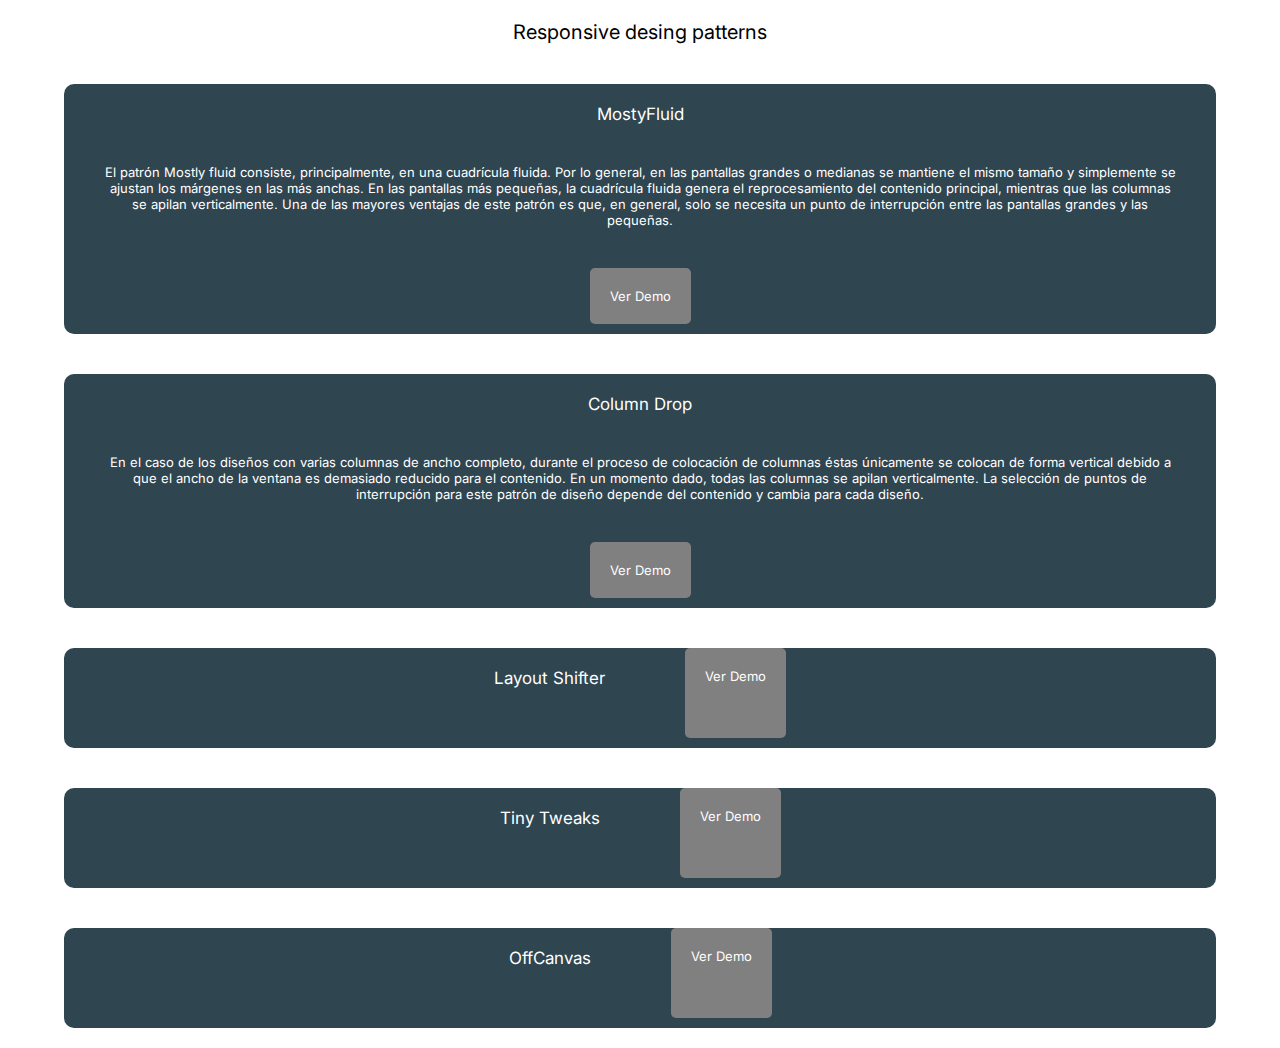
==== index.html @ 714902f0 "demo del patron column drop" ====
<!DOCTYPE html>
<html lang="en">

<head>
    <meta charset="UTF-8">
    <meta name="viewport" content="width=device-width, initial-scale=1.0">
    <title>Responsive desing patterns</title>
    <link rel="stylesheet" href="./css/mobile.css">
    <link href="https://fonts.googleapis.com/css2?family=Inter:wght@100;400&display=swap" rel="stylesheet">

</head>

<body>
    <main class="container">
        <h1 class="title"> Responsive desing patterns</h1>
        <div class="box box1">
            <span>MostyFluid</span>
            <p>El patrón Mostly fluid consiste, principalmente, en una cuadrícula fluida. Por lo general, en las
                pantallas grandes o medianas se mantiene el mismo tamaño y simplemente se ajustan los márgenes en las
                más anchas.
                En las pantallas más pequeñas, la cuadrícula fluida genera el reprocesamiento del contenido principal,
                mientras que las columnas se apilan verticalmente. Una de las mayores ventajas de este patrón es que, en
                general, solo se necesita un punto de interrupción entre las pantallas grandes y las pequeñas.</p>
            <a href="./MostyFluid/index.html" target="_blank">Ver Demo</a>
        </div>
        <div class="box box2"><span>Column Drop</span>
            <p>En el caso de los diseños con varias columnas de ancho completo, durante el proceso de colocación de
                columnas éstas únicamente se colocan de forma vertical debido a que el ancho de la ventana es demasiado
                reducido para el contenido.

                En un momento dado, todas las columnas se apilan verticalmente. La selección de puntos de interrupción
                para este patrón de diseño depende del contenido y cambia para cada diseño.</p>

            <a href="./ColumnDrop/index.html" target="_blank">Ver Demo</a>
        </div>
        <div class="box box3"><span>Layout Shifter</span>
            <p></p>

            <a href="./MostyFluid/index.html" target="_blank">Ver Demo</a>
        </div>
        <div class="box box4"><span>Tiny Tweaks</span>
            <p></p>

            <a href="./MostyFluid/index.html" target="_blank">Ver Demo</a>
        </div>
        <div class="box box5"><span>OffCanvas</span>
            <p></p>

            <a href="./MostyFluid/index.html" target="_blank">Ver Demo</a>
        </div>
    </main>
</body>

</html>
---- css/mobile.css ----
*{
    box-sizing: border-box;
    margin: 0;
}

html{
    font-size: 62.5%;
    color: #ffffff;
    font-family: 'Inter', sans-serif;
    ;
}

.container{
    display: flex;
    flex-flow: row wrap;
    justify-content: center;
}

.title{
    color: black;
    margin: 2rem auto;
    font-weight: 400;

}

.box{
    width: 90%;
    min-height: 100px;
    background-color: #2F4550;
    margin: 20px auto;
    border-radius: 1rem;
    display: flex;
    flex-wrap: wrap;
    justify-content: center;
}

.box span{
    font-size: 1.7rem;
    margin-top: 2rem;
}


.box p{
    font-size: 1.3rem;
    margin: 4rem 4rem;
    text-align: center;
}

.box a{
    padding: 2rem 2rem;
    background-color: gray;
    margin-bottom: 1rem;
    border-radius: 0.5rem;
    text-decoration: none;
    color: white;
    cursor: pointer;
    font-size: 1.3rem;
}

.box a:hover {
    background-color: #afafaf;
    cursor: pointer;
}
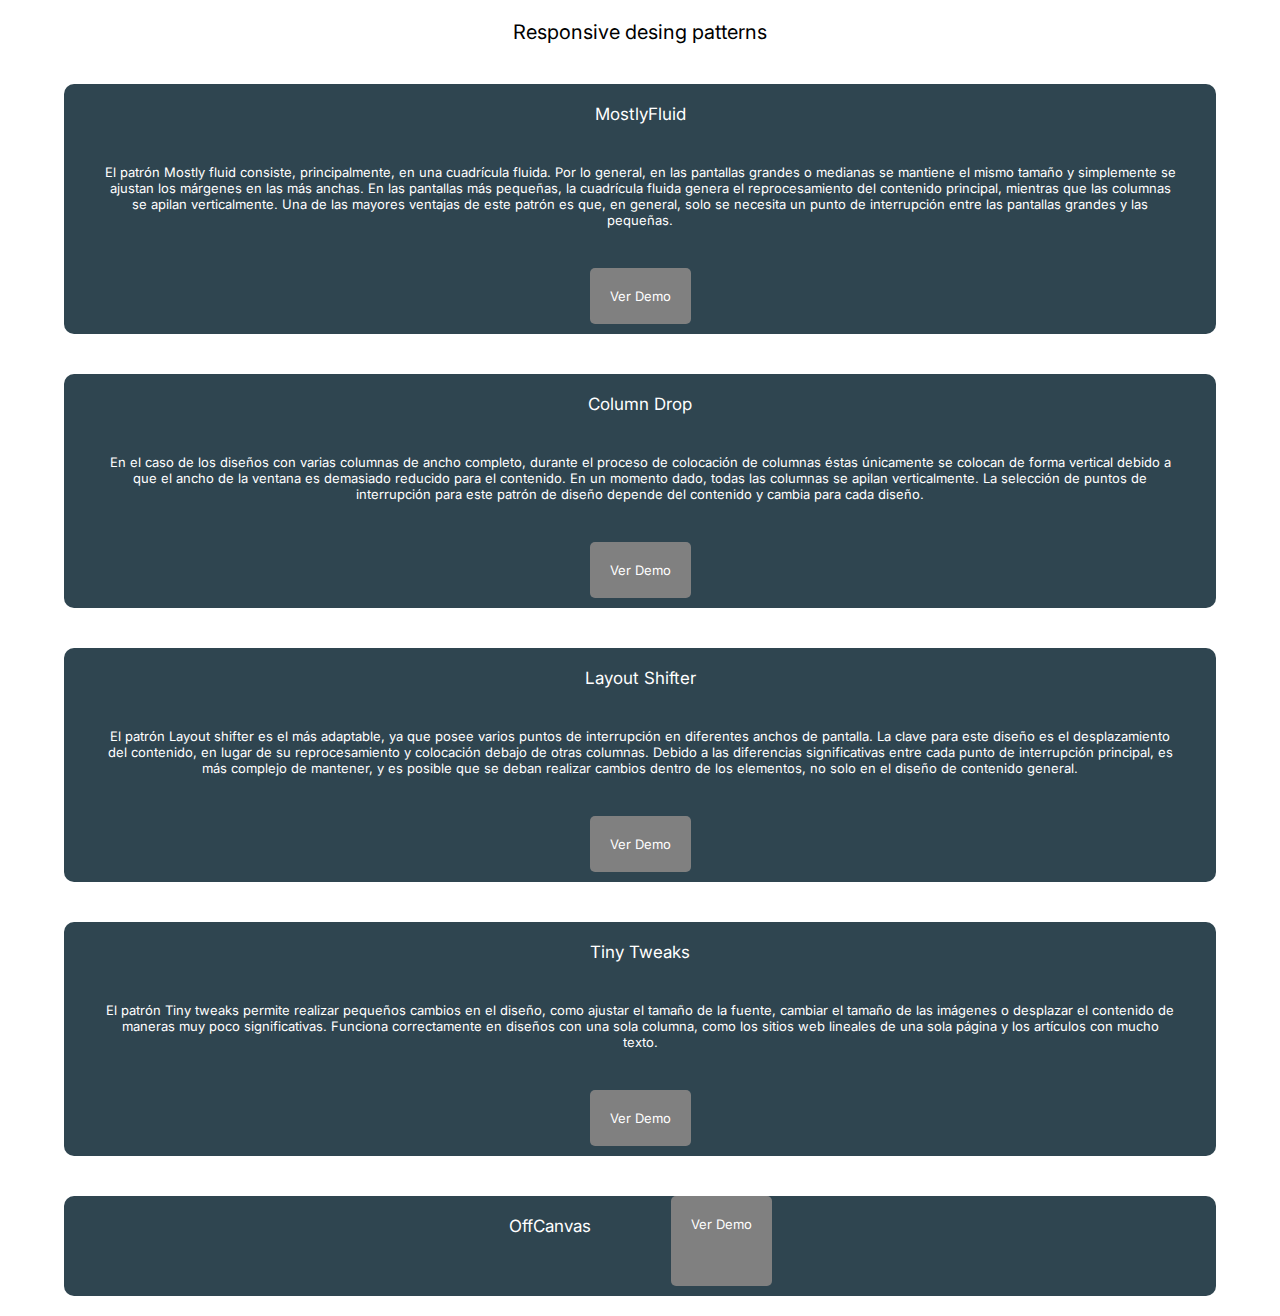
==== commit 0856459a: "corrigiendo titulo del patron mostly fluid" ====
--- a/index.html
+++ b/index.html
@@ -14,7 +14,7 @@
     <main class="container">
         <h1 class="title"> Responsive desing patterns</h1>
         <div class="box box1">
-            <span>MostyFluid</span>
+            <span>MostlyFluid</span>
             <p>El patrón Mostly fluid consiste, principalmente, en una cuadrícula fluida. Por lo general, en las
                 pantallas grandes o medianas se mantiene el mismo tamaño y simplemente se ajustan los márgenes en las
                 más anchas.
@@ -34,14 +34,22 @@
             <a href="./ColumnDrop/index.html" target="_blank">Ver Demo</a>
         </div>
         <div class="box box3"><span>Layout Shifter</span>
-            <p></p>
+            <p>El patrón Layout shifter es el más adaptable, ya que posee varios puntos de interrupción en diferentes
+                anchos de pantalla.
 
-            <a href="./MostyFluid/index.html" target="_blank">Ver Demo</a>
+                La clave para este diseño es el desplazamiento del contenido, en lugar de su reprocesamiento y
+                colocación debajo de otras columnas. Debido a las diferencias significativas entre cada punto de
+                interrupción principal, es más complejo de mantener, y es posible que se deban realizar cambios dentro
+                de los elementos, no solo en el diseño de contenido general.</p>
+
+            <a href="./LayoutShifter/" target="_blank">Ver Demo</a>
         </div>
         <div class="box box4"><span>Tiny Tweaks</span>
-            <p></p>
+            <p>El patrón Tiny tweaks permite realizar pequeños cambios en el diseño, como ajustar el tamaño de la fuente, cambiar el tamaño de las imágenes o desplazar el contenido de maneras muy poco significativas.
 
-            <a href="./MostyFluid/index.html" target="_blank">Ver Demo</a>
+                Funciona correctamente en diseños con una sola columna, como los sitios web lineales de una sola página y los artículos con mucho texto.</p>
+
+            <a href="./TinyTweaks/index.html" target="_blank">Ver Demo</a>
         </div>
         <div class="box box5"><span>OffCanvas</span>
             <p></p>
